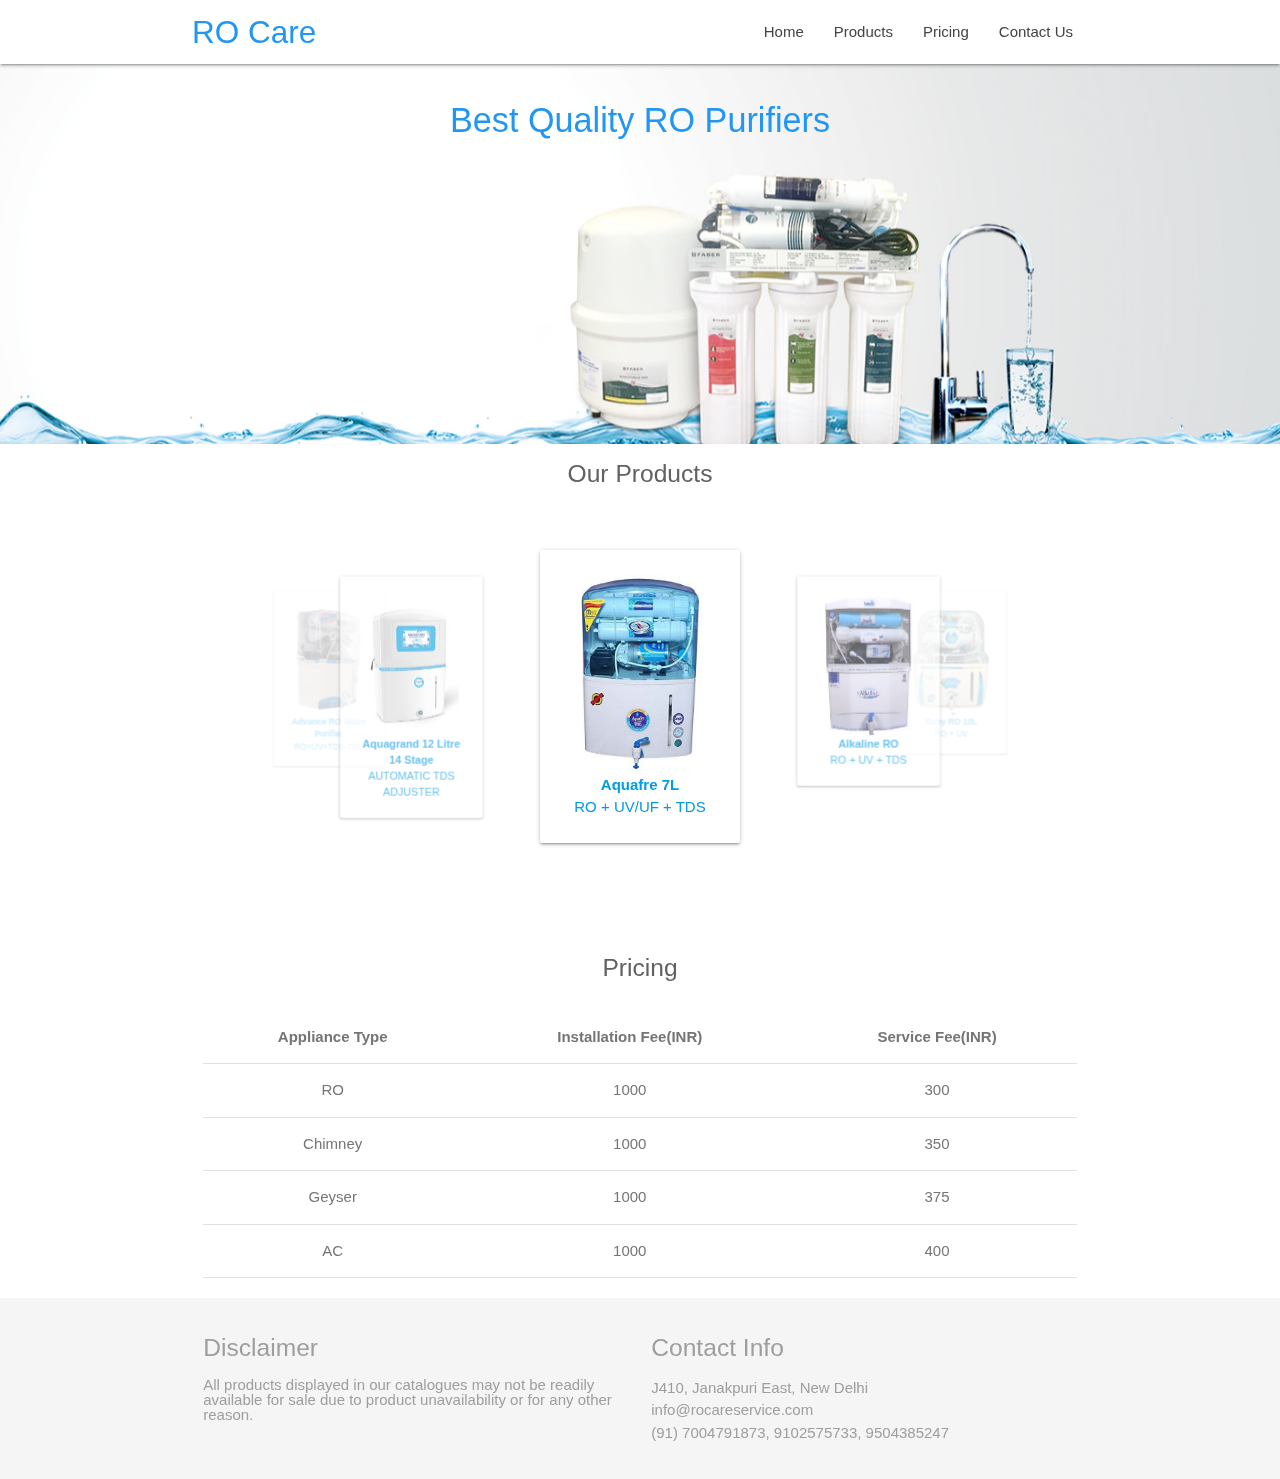
==== index.html @ 6e62a381 "Update index.html" ====
<!DOCTYPE html>
<html lang="en">
<head>
  <meta http-equiv="Content-Type" content="text/html; charset=UTF-8"/>
  <meta name="viewport" content="width=device-width, initial-scale=1"/>
  <title>Parallax Template - Materialize</title>

  <!-- CSS  -->
  <link href="https://fonts.googleapis.com/icon?family=Material+Icons" rel="stylesheet">
  <link href="css/materialize.css" type="text/css" rel="stylesheet" media="screen,projection"/>
  <link href="css/style.css" type="text/css" rel="stylesheet" media="screen,projection"/>
</head>
<body>
  <div class='navbar-fixed'>
  <nav class="white" role="navigation">
    <div class="nav-wrapper container">
      <a id="logo-container" href="#" class="brand-logo blue-text">RO Care</a>
      <a href="#" data-target="nav-mobile" class="sidenav-trigger"><i class="material-icons">menu</i></a>
      <ul class="right hide-on-med-and-down">
        <li><a href="#">Home</a></li>
        <li><a href="#products">Products</a></li>
        <li><a href="#pricing">Pricing</a></li>
        <li><a href="#contact">Contact Us</a></li>
      </ul>

      
      
    </div>
  </nav>
</div>
<ul id="nav-mobile" class="sidenav">
    <li><a href="#" class="sidenav-close">Home</a></li>
    <li><a href="#products" class="sidenav-close">Products</a></li>
    <li><a href="#pricing" class="sidenav-close">Pricing</a></li>
    <li><a href="#contact" class="sidenav-close">Contact Us</a></li>
</ul>
  <div id="index-banner" class="parallax-container">
    <div class="section no-pad-bot">
     <div class="container">
        <br><br>
        <h4 class="header center blue-text ">Best Quality RO Purifiers</h4>
        <!--<div class="row left">
          <h5 class="header col s12 grey-text text-darken-2 ">All brands available with us</h5>
        </div>-->
       <!-- <div class="row left">
            <p class="header col s5 grey-text text-darken-1">The premium and classy range of water purifiers equipped with Universal, RO and UV technology works across all water sources. Patented with Mineral Guard and Biotron cartridge, the purifiers give you optimum health benefits</p>
        </div>-->
        <br><br>

      </div>
    </div>
    <div class="parallax grey"><img src="banner.jpg"  class="responsive-img" alt="Unsplashed background img 1"></div>
  </div>

<div class='container' id='products'>
  <div class='row'>
    <div class='col s12 center'><h5 class='grey-text text-darken-2'>Our Products</h5></div>
  </div>
  <div class='row' style='top:-100px;height:400px'>
      <div class="carousel" style='top:-100px;height:450px'>
          <a class="carousel-item" href="#one!"><div class="card-panel">
              <div class="card-image">
                  <img class="materialboxed" data-caption="A picture of a way with a group of trees in a park" width="150" height='200'src="p1.jpg">
              </div>
              <div class="card-content">
                <div class='center'><b>Aquafre 7L</b></div>
                <div class='center'>RO + UV/UF + TDS </div>
              </div>
          </div></a>
          <a class="carousel-item" href="#two!"><div class="card-panel">
              <div class="card-image">
                  <img class="materialboxed" data-caption="A picture of a way with a group of trees in a park" width="150" height='200'src="p2.jpg">
              </div>
              <div class="card-content">
                <div class='center'><b>Alkaline RO</b></div>
                <div class='center'>RO + UV + TDS </div>
              </div>
          </div></a>
          <a class="carousel-item" href="#three!"><div class="card-panel">
              <div class="card-image">
                  <img class="materialboxed" data-caption="A picture of a way with a group of trees in a park" width="150" height='200'src="p3.jpg">
              </div>
              <div class="card-content">
                <div class='center'><b>Ruby RO 10L</b></div>
                <div class='center'>RO + UV </div>
              </div>
          </div></a>
          <a class="carousel-item" href="#four!"><div class="card-panel">
              <div class="card-image">
                  <img class="materialboxed" data-caption="A picture of a way with a group of trees in a park" width="150" height='200'src="p4.jpg">
              </div>
              <div class="card-content">
                <div class='center'><b>Ruby Ro 7L</b></div>
                <div class='center'>RO+UV </div>
              </div>
          </div></a>
          <a class="carousel-item" href="#five!"><div class="card-panel">
              <div class="card-image">
                  <img class="materialboxed" data-caption="A picture of a way with a group of trees in a park" width="150" height='200'src="p5.jpg">
              </div>
              <div class="card-content">
                <div class='center'><b>Advance Aqua RO+UV 8L</b></div>
                <div class='center'>RO+UV+TDS </div>
              </div>
          </div></a>
          <a class="carousel-item" href="#five!"><div class="card-panel">
              <div class="card-image">
                  <img class="materialboxed" data-caption="A picture of a way with a group of trees in a park" width="150" height='200'src="p6.jpg">
              </div>
              <div class="card-content">
                <div class='center'><b>Sure RO Water Purifier</b></div>
                <div class='center'>RO+UV+TDS </div>
              </div>
          </div></a>
          <a class="carousel-item" href="#five!"><div class="card-panel">
              <div class="card-image">
                  <img class="materialboxed" data-caption="A picture of a way with a group of trees in a park" width="150" height='200'src="p7.jpg">
              </div>
              <div class="card-content">
                <div class='center'><b>Advance RO Water Purifier</b></div>
                <div class='center'>RO+UV+TDS-TDS </div>
              </div>
          </div></a>
          <a class="carousel-item" href="#five!"><div class="card-panel">
              <div class="card-image">
                  <img class="materialboxed" data-caption="A picture of a way with a group of trees in a park" width="150" height='200'src="p8.jpg">
              </div>
              <div class="card-content">
                <div class='center'><b>Aquagrand 12 Litre 14 Stage</b></div>
                <div class='center'>AUTOMATIC TDS ADJUSTER</div>
              </div>
          </div></a>
        </div>


  </div>
</div>

<!--
  <div class="container">
    <div class="section">
 
  
      <div class="row">


        <div class="col s12 m3">
            <div class="card-panel">
                <div class="card-image">
                    <img class="materialboxed" data-caption="A picture of a way with a group of trees in a park" width="150" height='200'src="p1.jpg">
                </div>
                <div class="card-content">
                  <div class='center'><b>Aquafre 7L</b></div>
                  <div class='center'>RO + UV/UF + TDS </div>
                </div>
            </div>
        </div>

        <div class="col s12 m3">
            <div class="card-panel">
                <div class="card-image">
                    <img class="materialboxed" data-caption="A picture of a way with a group of trees in a park" width="150" height='200'src="p2.jpg">
                </div>
                <div class="card-content">
                  <div class='center'><b>Aquafre 7L</b></div>
                  <div class='center'>RO + UV/UF + TDS </div>
                </div>
            </div>
        </div>

        <div class="col s12 m3">
            <div class="card-panel">
                <div class="card-image">
                    <img class="materialboxed" data-caption="A picture of a way with a group of trees in a park" width="150" height='200'src="p3.jpg">
                </div>
                <div class="card-content">
                  <div class='center'><b>Aquafre 7L</b></div>
                  <div class='center'>RO + UV/UF + TDS </div>
                </div>
            </div>
        </div>

        <div class="col s12 m3">
            <div class="card-panel">
                <div class="card-image">
                    <img class="materialboxed" data-caption="A picture of a way with a group of trees in a park" width="150" height='200'src="p4.jpg">
                </div>
                <div class="card-content">
                  <div class='center'><b>Aquafre 7L</b></div>
                  <div class='center'>RO + UV/UF + TDS </div>
                </div>
            </div>
        </div>

        <div class="col s12 m3">
            <div class="card-panel">
                <div class="card-image">
                    <img class="materialboxed" data-caption="A picture of a way with a group of trees in a park" width="150" height='200'src="p5.jpg">
                </div>
                <div class="card-content">
                  <div class='center'><b>Aquafre 7L</b></div>
                  <div class='center'>RO + UV/UF + TDS </div>
                </div>
            </div>
        </div>

        <div class="col s12 m3">
            <div class="card-panel">
                <div class="card-image">
                    <img class="materialboxed" data-caption="A picture of a way with a group of trees in a park" width="150" height='200'src="p6.jpg">
                </div>
                <div class="card-content">
                  <div class='center'><b>Aquafre 7L</b></div>
                  <div class='center'>RO + UV/UF + TDS </div>
                </div>
            </div>
        </div>

      </div>

    </div>
  </div>-->

<div class='container' style='top:-150px' id='pricing'>
    <div class='row'>
        <div class='col s12 center'><h5 class='grey-text text-darken-2'>Pricing</h5></div>
      </div>
  <div class='row' >
    <div class='col s12'>
        <table class="responsive-table centered grey-text text-darken-1">
            <thead>
              <tr>
                  <th>Appliance Type</th>
                  <th>Installation Fee(INR)</th>
                  <th>Service Fee(INR)</th>
              </tr>
            </thead>
    
            <tbody>
              <tr>
                <td>RO</td>
                <td>1000</td>
                <td>300</td>
              </tr>
              <tr>
                <td>Chimney</td>
                <td>1000</td>
                <td>350</td>
              </tr>
              <tr>
                <td>Geyser</td>
                <td>1000</td>
                <td>375</td>
              </tr>
              <tr>
                  <td>AC</td>
                  <td>1000</td>
                  <td>400</td>
                </tr>
            </tbody>
          </table>
    </div>

  </div>

</div>


  <footer class="page-footer grey lighten-4" style='overflow:auto' id='contact'>
    <div class="container">
       
      <div class="row">
        <div class="col l6 s12">
          <h5 class="grey-text">Disclaimer</h5>
          <p class="grey-text">All products displayed in our catalogues may not be readily available for sale due to product unavailability or for any other reason.</p>


        </div>
        <div class="col l6 s12">
          <h5 class="grey-text">Contact Info</h5>
          <ul>
            <li><a class="grey-text" href="#!">J410, Janakpuri East, New Delhi</a></li>
            <li><a class="grey-text" href="#!">info@rocareservice.com</a></li>
            <li><a class="grey-text" href="#!">(91) 7004791873, 9102575733, 9504385247</a></li>
          </ul>
        </div>
        
      </div>
    </div>

  </footer>


  <!--  Scripts-->
  <script src="https://code.jquery.com/jquery-2.1.1.min.js"></script>
  <script src="js/materialize.js"></script>
  <script src="js/init.js"></script>
  <script type='text/javascript'>
      document.addEventListener('DOMContentLoaded', function() {
        var elems = document.querySelectorAll('.carousel');
        var instances = M.Carousel.init(elems, {numVisible:5,shift:80,padding:80,indicators:false,noWrap:false,fullWidth:false});
        var elem = document.querySelectorAll('.sidenav');
    var instances_nav = M.Sidenav.init(elem, {});
      });

     
  </script>
   
  </body>
</html>
---- css/style.css ----
/* Custom Stylesheet */
/**
 * Use this file to override Materialize files so you can update
 * the core Materialize files in the future
 *
 * Made By MaterializeCSS.com
 */

nav ul a,
nav .brand-logo {
  color: #444;
  
}

p {
  line-height: 1rem;
}

.sidenav-trigger {
  color: #26a69a;
}

.parallax-container {
  min-height: 380px;
  line-height: 0;
  height: auto;
  color: rgba(255,255,255,.9);
}
  .parallax-container .section {
    width: 100%;
  }

  .indicator-item{
    background-color:grey !important
  }
@media only screen and (max-width : 992px) {
  .parallax-container .section {
    position: absolute;
    top: 40%;
  }
  #index-banner .section {
    top: 10%;
  }
}

@media only screen and (max-width : 600px) {
  #index-banner .section {
    top: 0;
  }
}

.icon-block {
  padding: 0 15px;
}
.icon-block .material-icons {
  font-size: inherit;
}
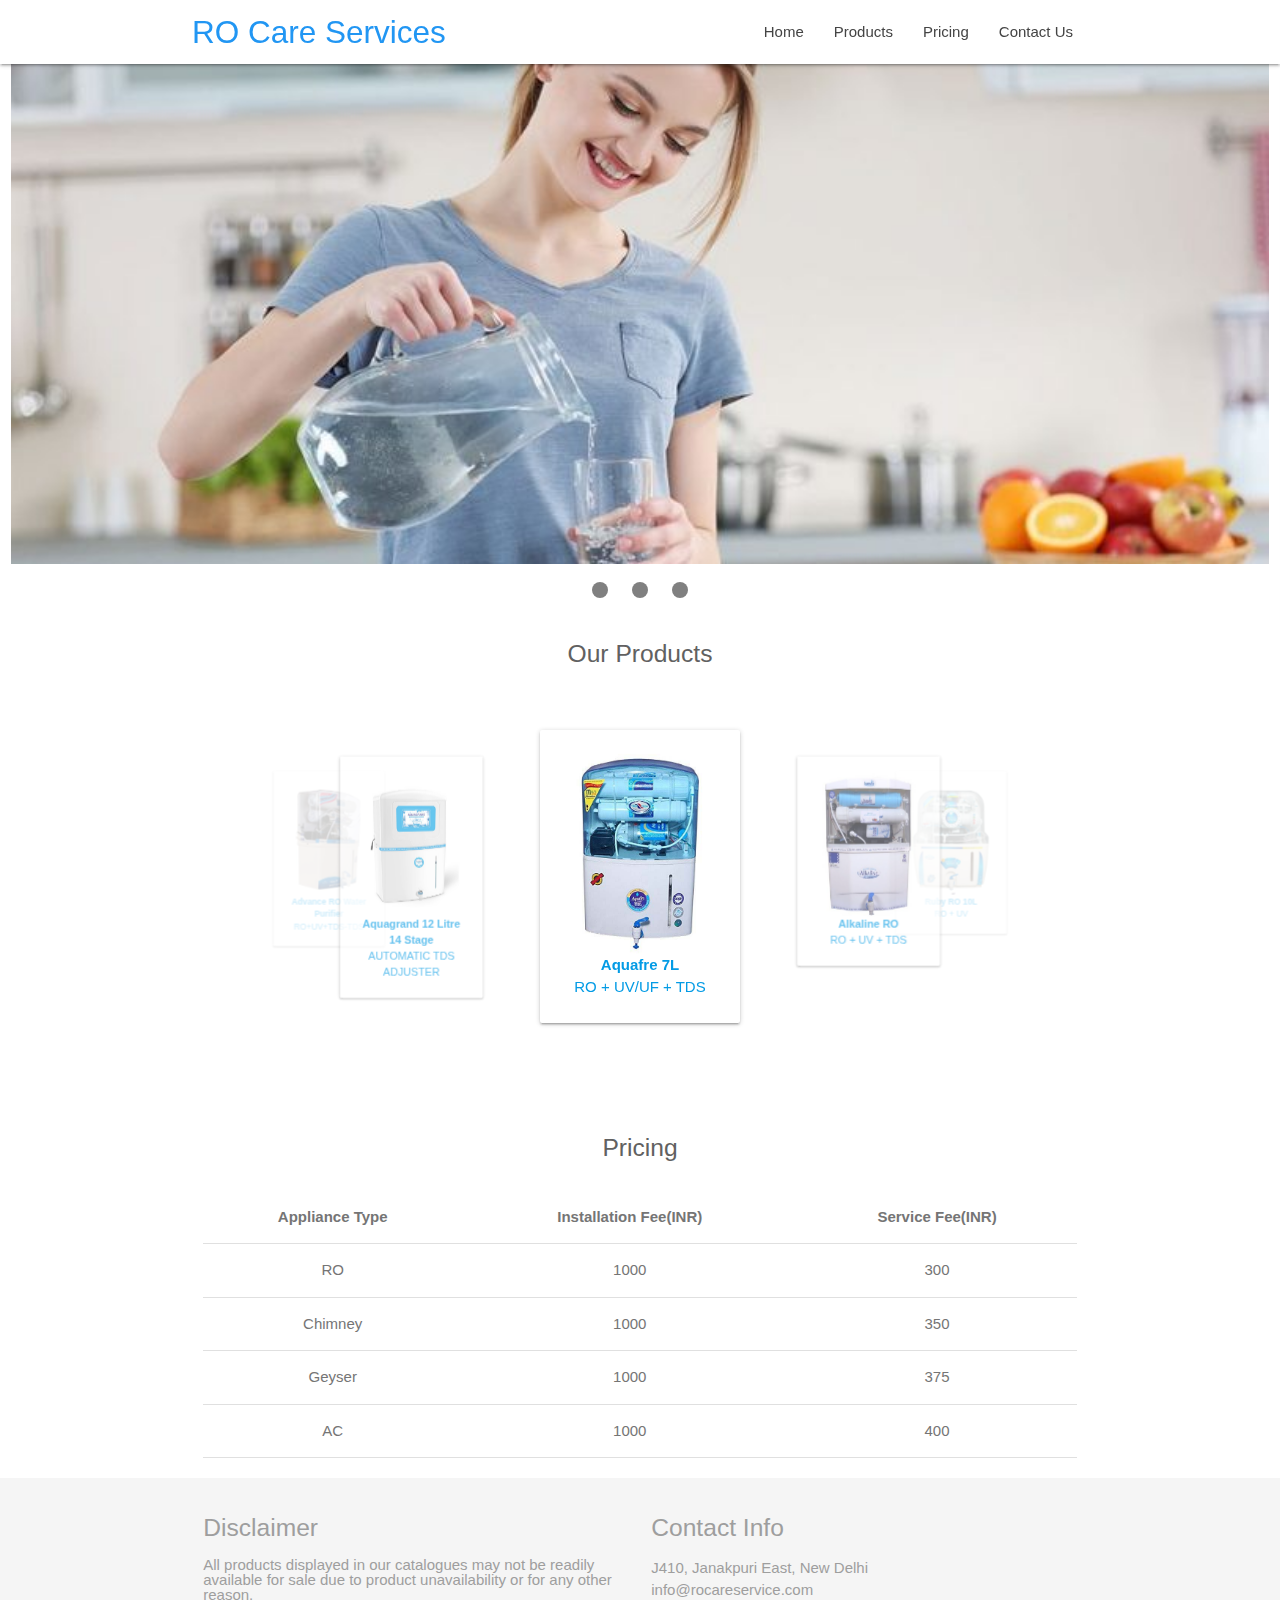
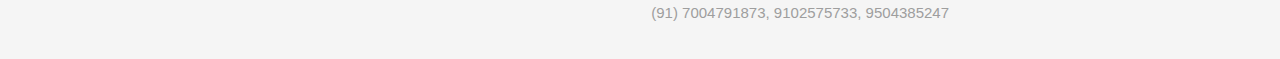
==== commit b6a5e58d: "Update index.html" ====
--- a/index.html
+++ b/index.html
@@ -14,7 +14,7 @@
   <div class='navbar-fixed'>
   <nav class="white" role="navigation">
     <div class="nav-wrapper container">
-      <a id="logo-container" href="#" class="brand-logo blue-text">RO Care</a>
+      <a id="logo-container" href="#" class="brand-logo blue-text">RO Care Services</a>
       <a href="#" data-target="nav-mobile" class="sidenav-trigger"><i class="material-icons">menu</i></a>
       <ul class="right hide-on-med-and-down">
         <li><a href="#">Home</a></li>
@@ -34,23 +34,35 @@
     <li><a href="#pricing" class="sidenav-close">Pricing</a></li>
     <li><a href="#contact" class="sidenav-close">Contact Us</a></li>
 </ul>
-  <div id="index-banner" class="parallax-container">
-    <div class="section no-pad-bot">
-     <div class="container">
-        <br><br>
-        <h4 class="header center blue-text ">Best Quality RO Purifiers</h4>
-        <!--<div class="row left">
-          <h5 class="header col s12 grey-text text-darken-2 ">All brands available with us</h5>
+<div class='row'>
+  <div class='col s12'>
+     <!-- <div id="index-banner" class="parallax-container">
+          <div class="section no-pad-bot">
+           <div class="container">
+              <br><br>
+              <h4 class="header center blue-text ">Best Quality RO Purifiers</h4>
+              <div class="row left">
+                <h5 class="header col s12 grey-text text-darken-2 ">All brands available with us</h5>
+              </div>
+              <div class="row left">
+                  <p class="header col s5 grey-text text-darken-1">The premium and classy range of water purifiers equipped with Universal, RO and UV technology works across all water sources. Patented with Mineral Guard and Biotron cartridge, the purifiers give you optimum health benefits</p>
+              </div>
+              <br><br>
+      
+            </div>
+          </div>
+          <div class="parallax grey"><img src="banner.jpg"  class="responsive-img" alt="Unsplashed background img 1"></div>
         </div>-->
-       <!-- <div class="row left">
-            <p class="header col s5 grey-text text-darken-1">The premium and classy range of water purifiers equipped with Universal, RO and UV technology works across all water sources. Patented with Mineral Guard and Biotron cartridge, the purifiers give you optimum health benefits</p>
-        </div>-->
-        <br><br>
-
-      </div>
-    </div>
-    <div class="parallax grey"><img src="banner.jpg"  class="responsive-img" alt="Unsplashed background img 1"></div>
+        <div class="slider">
+            <ul class="slides">
+              <li><img src="IMG1.jpeg"  class="responsive-img" alt="Unsplashed background img 1"></li>
+              <li><img src="IMG2.jpeg"  class="responsive-img" alt="Unsplashed background img 1"></li>
+              <li><img src="IMG3.jpeg"  class="responsive-img" alt="Unsplashed background img 1"></li>
+            </ul>
+        </div>
   </div>
+</div>
+  
 
 <div class='container' id='products'>
   <div class='row'>
@@ -301,6 +313,9 @@
         var instances = M.Carousel.init(elems, {numVisible:5,shift:80,padding:80,indicators:false,noWrap:false,fullWidth:false});
         var elem = document.querySelectorAll('.sidenav');
     var instances_nav = M.Sidenav.init(elem, {});
+
+    var elems_slider = document.querySelectorAll('.slider');
+    var instances_slider = M.Slider.init(elems_slider, {height:500,interval:3000});
       });
 
      
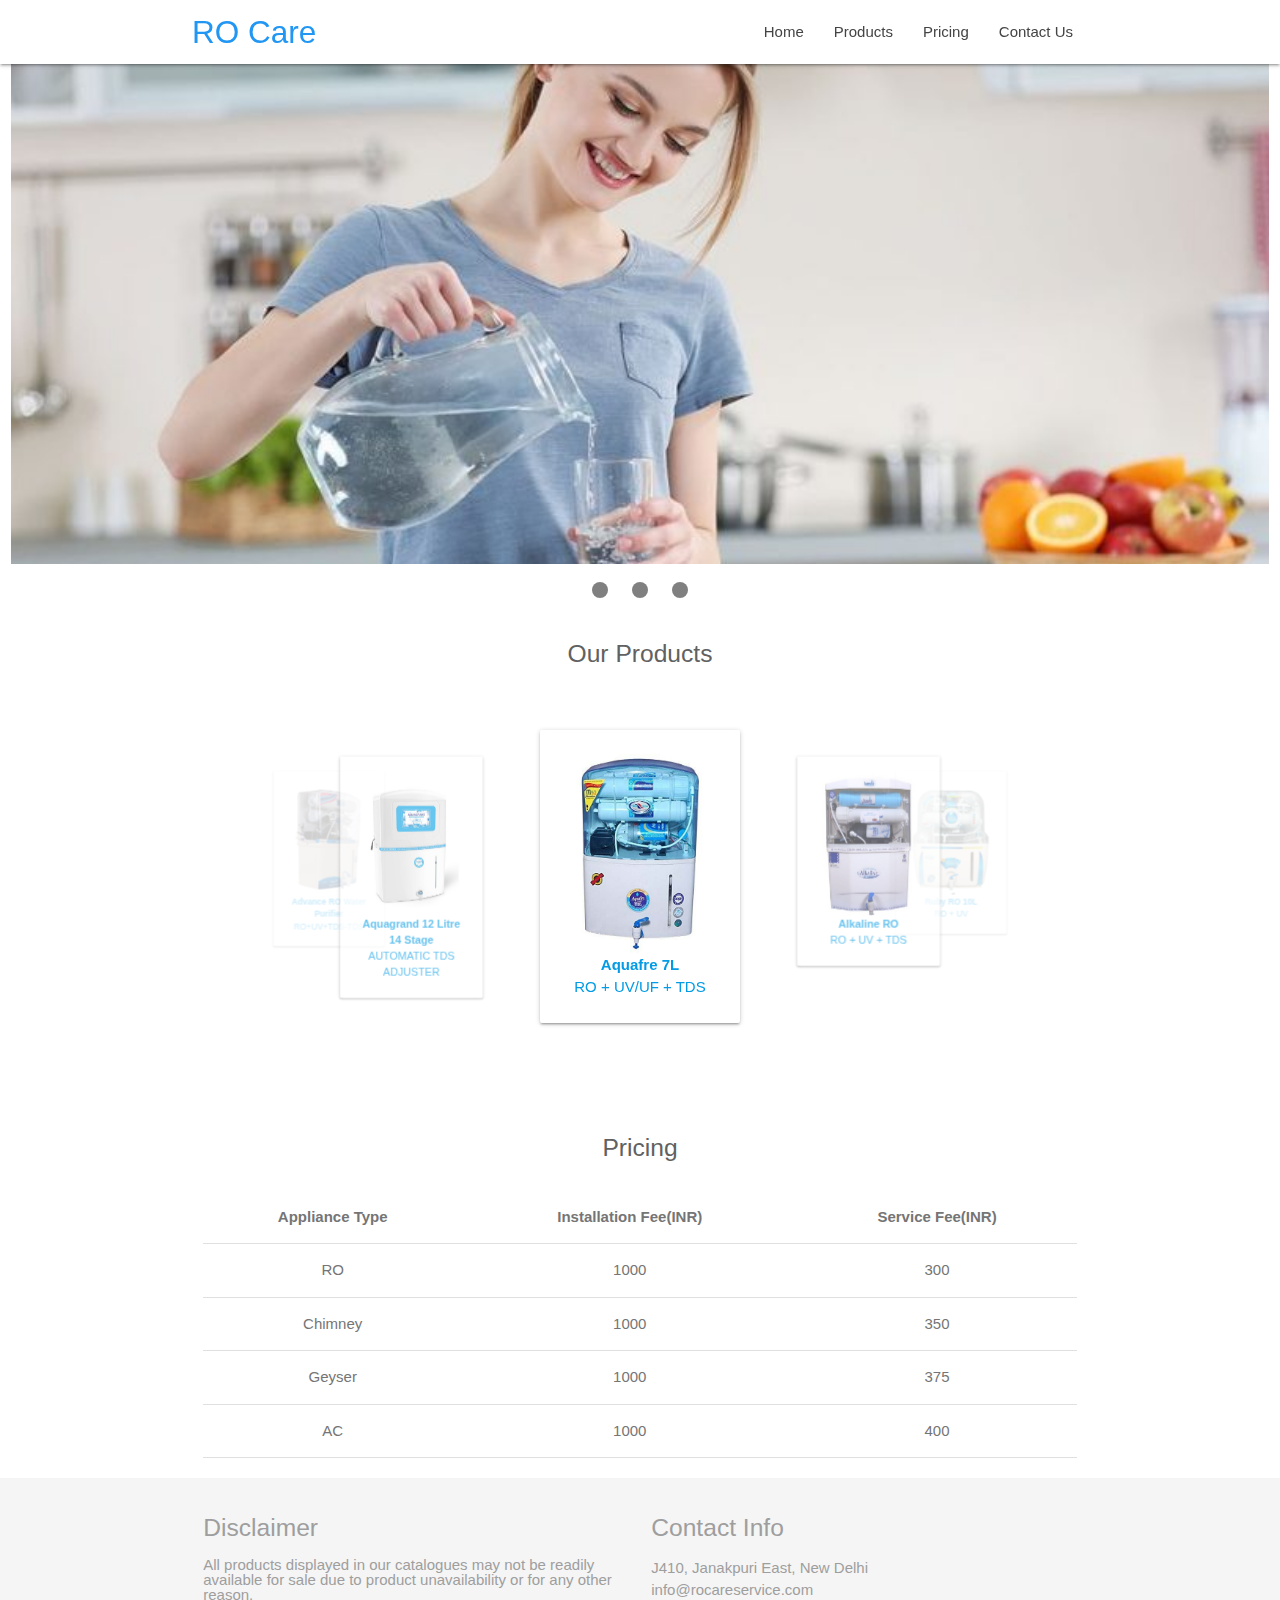
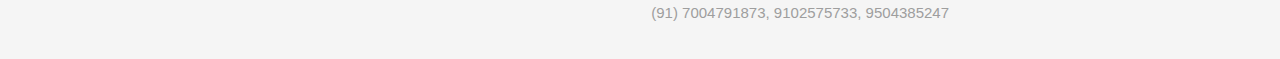
==== commit 057889dc: "Update index.html" ====
--- a/index.html
+++ b/index.html
@@ -14,7 +14,7 @@
   <div class='navbar-fixed'>
   <nav class="white" role="navigation">
     <div class="nav-wrapper container">
-      <a id="logo-container" href="#" class="brand-logo blue-text">RO Care Services</a>
+      <a id="logo-container" href="#" class="brand-logo blue-text">RO Care</a>
       <a href="#" data-target="nav-mobile" class="sidenav-trigger"><i class="material-icons">menu</i></a>
       <ul class="right hide-on-med-and-down">
         <li><a href="#">Home</a></li>
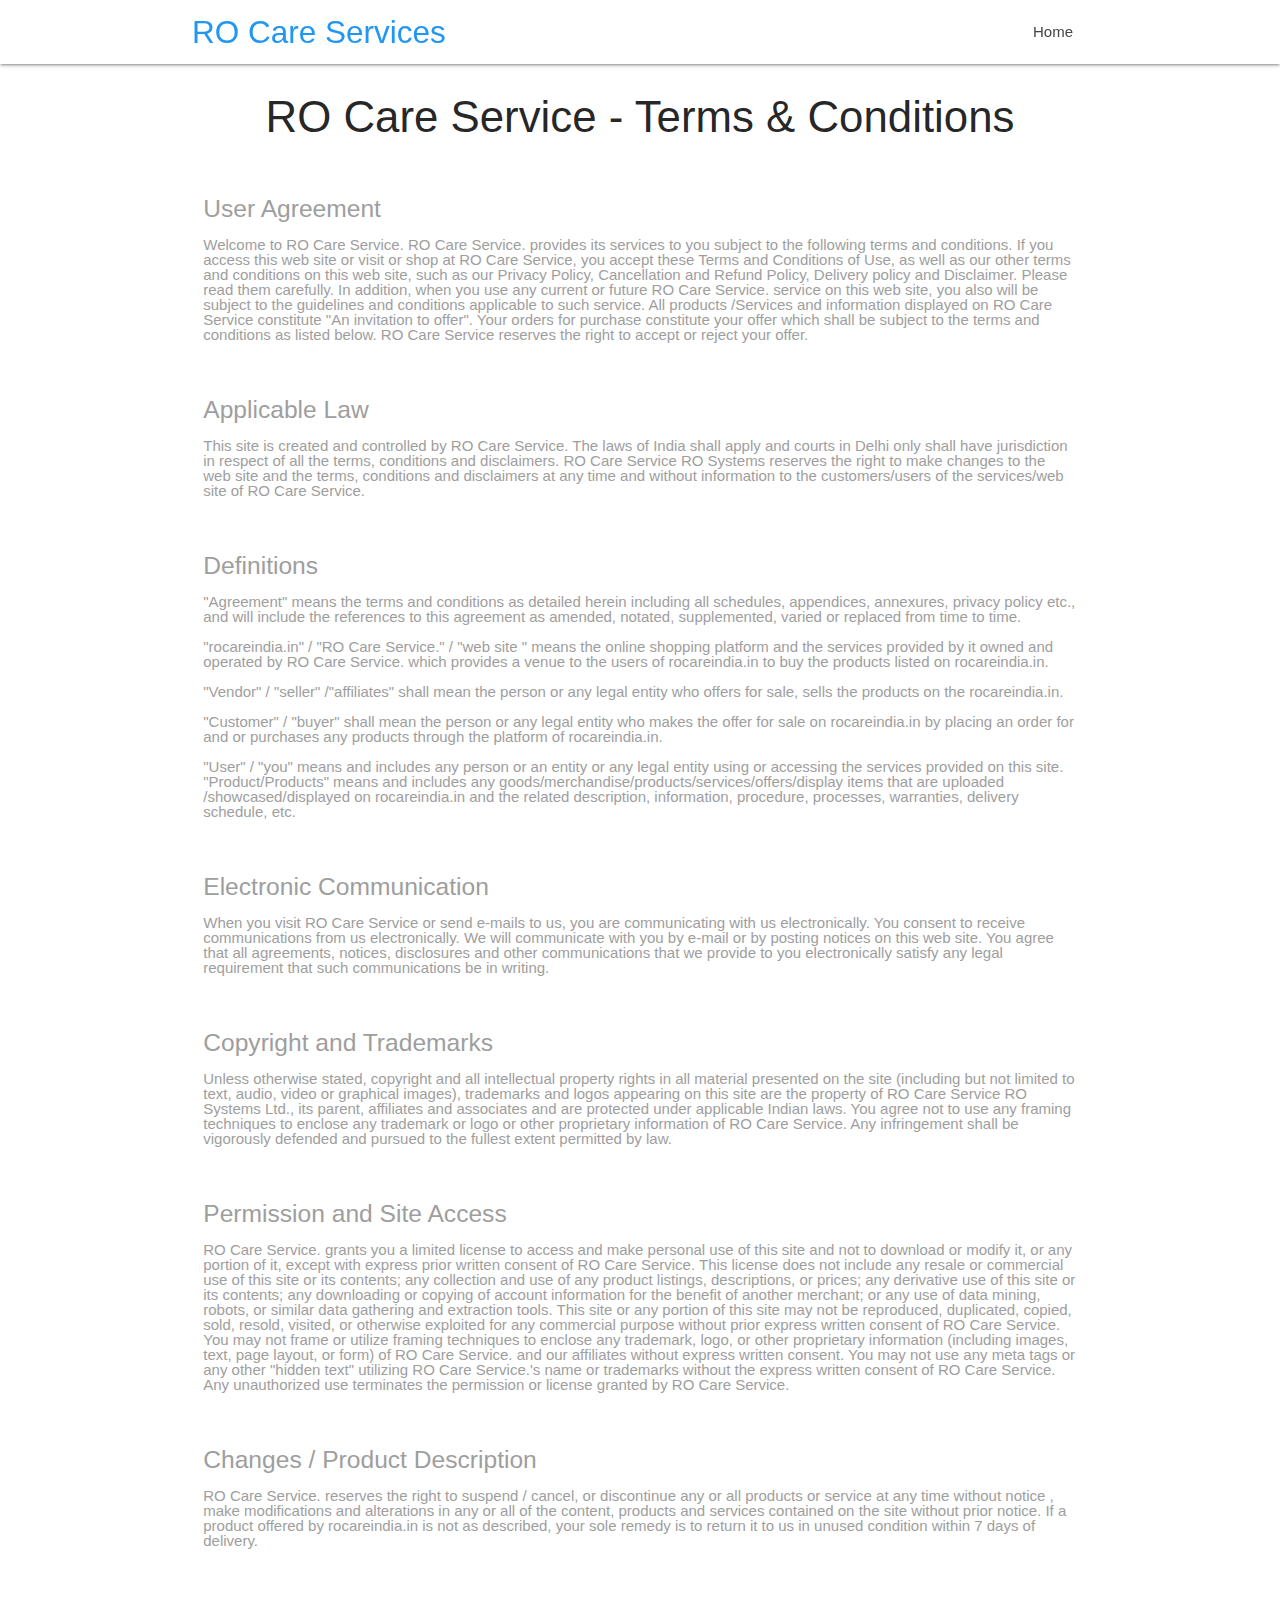
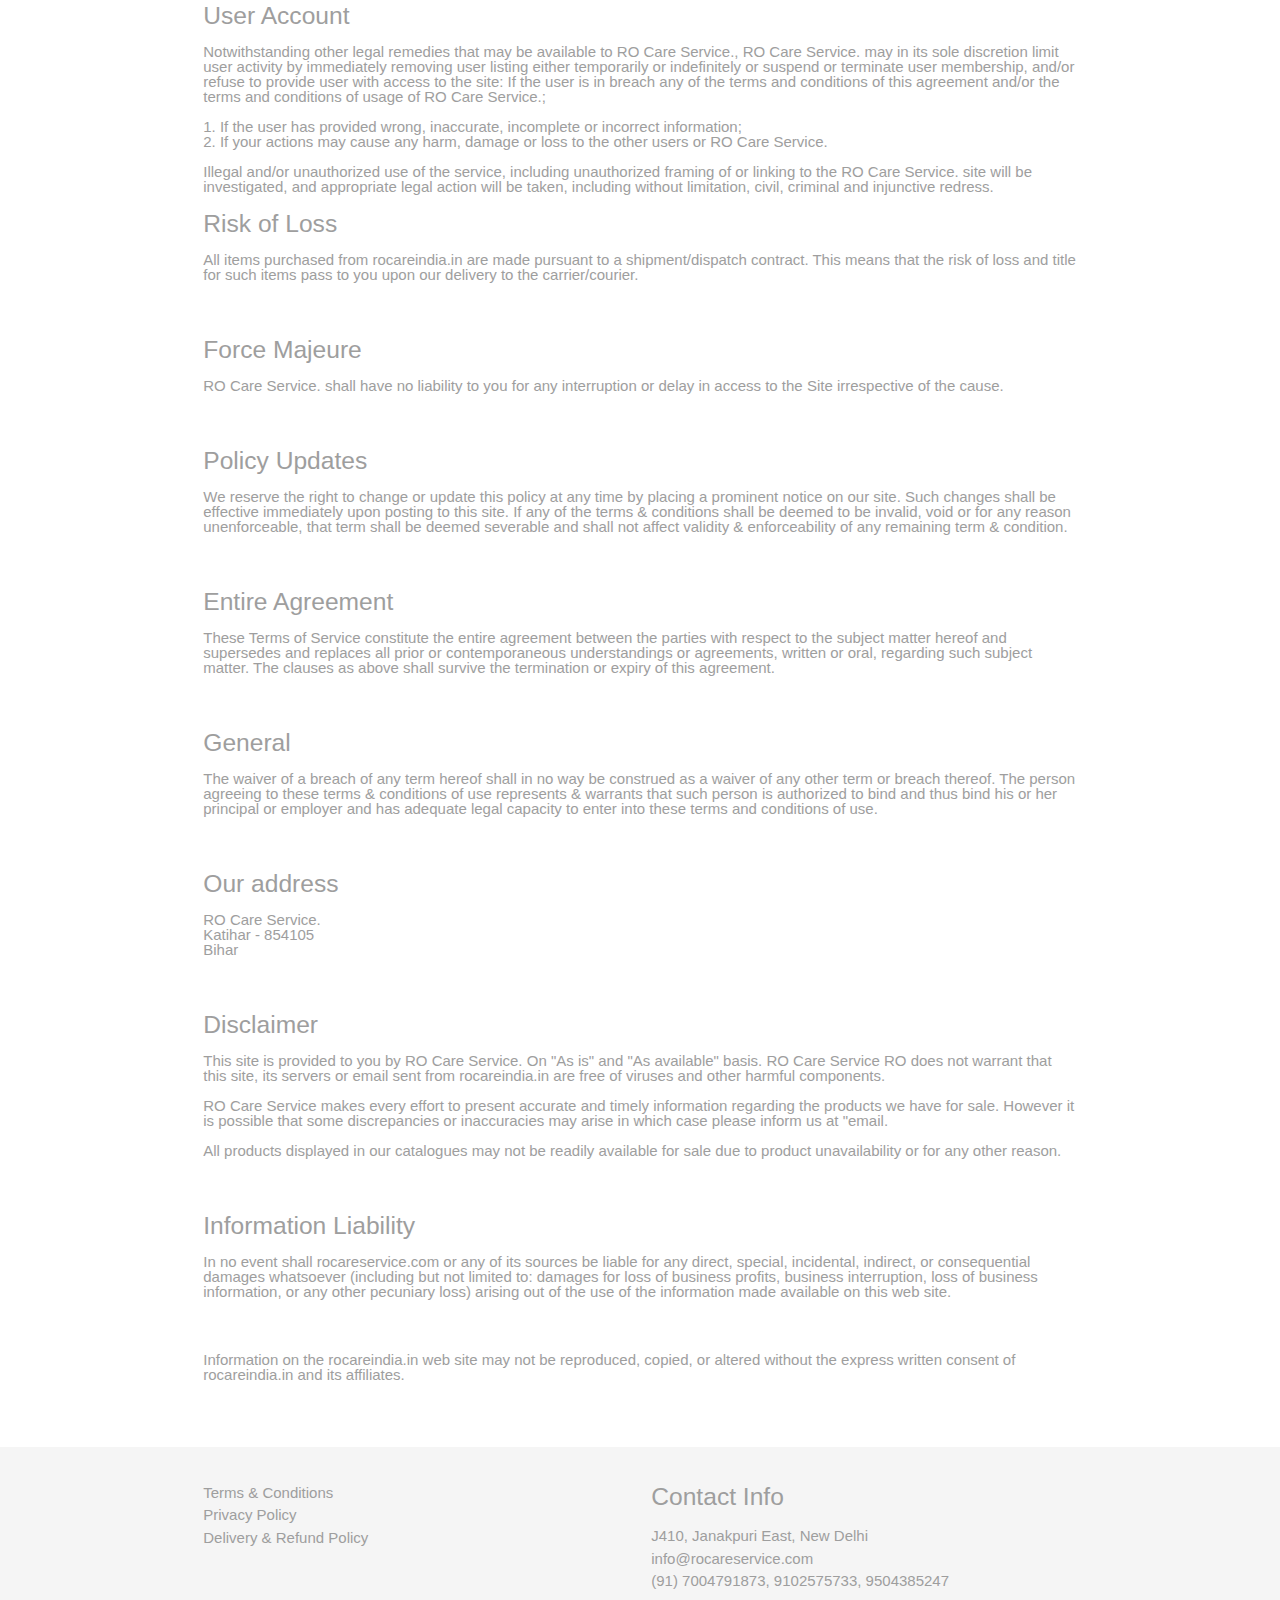
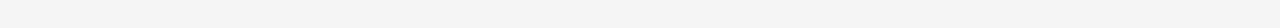
==== commit fbbff06d: "Update index.html" ====
--- a/index.html
+++ b/index.html
@@ -3,7 +3,7 @@
 <head>
   <meta http-equiv="Content-Type" content="text/html; charset=UTF-8"/>
   <meta name="viewport" content="width=device-width, initial-scale=1"/>
-  <title>Parallax Template - Materialize</title>
+  <title>RO Care Services</title>
 
   <!-- CSS  -->
   <link href="https://fonts.googleapis.com/icon?family=Material+Icons" rel="stylesheet">
@@ -14,13 +14,10 @@
   <div class='navbar-fixed'>
   <nav class="white" role="navigation">
     <div class="nav-wrapper container">
-      <a id="logo-container" href="#" class="brand-logo blue-text">RO Care</a>
+      <a id="logo-container" href="#" class="brand-logo blue-text">RO Care Services</a>
       <a href="#" data-target="nav-mobile" class="sidenav-trigger"><i class="material-icons">menu</i></a>
       <ul class="right hide-on-med-and-down">
-        <li><a href="#">Home</a></li>
-        <li><a href="#products">Products</a></li>
-        <li><a href="#pricing">Pricing</a></li>
-        <li><a href="#contact">Contact Us</a></li>
+        <li><a href="/">Home</a></li>
       </ul>
 
       
@@ -29,263 +26,90 @@
   </nav>
 </div>
 <ul id="nav-mobile" class="sidenav">
-    <li><a href="#" class="sidenav-close">Home</a></li>
-    <li><a href="#products" class="sidenav-close">Products</a></li>
-    <li><a href="#pricing" class="sidenav-close">Pricing</a></li>
-    <li><a href="#contact" class="sidenav-close">Contact Us</a></li>
+    <li><a href="/" class="sidenav-close">Home</a></li>
 </ul>
-<div class='row'>
-  <div class='col s12'>
-     <!-- <div id="index-banner" class="parallax-container">
-          <div class="section no-pad-bot">
-           <div class="container">
-              <br><br>
-              <h4 class="header center blue-text ">Best Quality RO Purifiers</h4>
-              <div class="row left">
-                <h5 class="header col s12 grey-text text-darken-2 ">All brands available with us</h5>
-              </div>
-              <div class="row left">
-                  <p class="header col s5 grey-text text-darken-1">The premium and classy range of water purifiers equipped with Universal, RO and UV technology works across all water sources. Patented with Mineral Guard and Biotron cartridge, the purifiers give you optimum health benefits</p>
-              </div>
-              <br><br>
-      
-            </div>
-          </div>
-          <div class="parallax grey"><img src="banner.jpg"  class="responsive-img" alt="Unsplashed background img 1"></div>
-        </div>-->
-        <div class="slider">
-            <ul class="slides">
-              <li><img src="IMG1.jpeg"  class="responsive-img" alt="Unsplashed background img 1"></li>
-              <li><img src="IMG2.jpeg"  class="responsive-img" alt="Unsplashed background img 1"></li>
-              <li><img src="IMG3.jpeg"  class="responsive-img" alt="Unsplashed background img 1"></li>
-            </ul>
-        </div>
-  </div>
-</div>
-  
-
-<div class='container' id='products'>
-  <div class='row'>
-    <div class='col s12 center'><h5 class='grey-text text-darken-2'>Our Products</h5></div>
-  </div>
-  <div class='row' style='top:-100px;height:400px'>
-      <div class="carousel" style='top:-100px;height:450px'>
-          <a class="carousel-item" href="#one!"><div class="card-panel">
-              <div class="card-image">
-                  <img class="materialboxed" data-caption="A picture of a way with a group of trees in a park" width="150" height='200'src="p1.jpg">
-              </div>
-              <div class="card-content">
-                <div class='center'><b>Aquafre 7L</b></div>
-                <div class='center'>RO + UV/UF + TDS </div>
-              </div>
-          </div></a>
-          <a class="carousel-item" href="#two!"><div class="card-panel">
-              <div class="card-image">
-                  <img class="materialboxed" data-caption="A picture of a way with a group of trees in a park" width="150" height='200'src="p2.jpg">
-              </div>
-              <div class="card-content">
-                <div class='center'><b>Alkaline RO</b></div>
-                <div class='center'>RO + UV + TDS </div>
-              </div>
-          </div></a>
-          <a class="carousel-item" href="#three!"><div class="card-panel">
-              <div class="card-image">
-                  <img class="materialboxed" data-caption="A picture of a way with a group of trees in a park" width="150" height='200'src="p3.jpg">
-              </div>
-              <div class="card-content">
-                <div class='center'><b>Ruby RO 10L</b></div>
-                <div class='center'>RO + UV </div>
-              </div>
-          </div></a>
-          <a class="carousel-item" href="#four!"><div class="card-panel">
-              <div class="card-image">
-                  <img class="materialboxed" data-caption="A picture of a way with a group of trees in a park" width="150" height='200'src="p4.jpg">
-              </div>
-              <div class="card-content">
-                <div class='center'><b>Ruby Ro 7L</b></div>
-                <div class='center'>RO+UV </div>
-              </div>
-          </div></a>
-          <a class="carousel-item" href="#five!"><div class="card-panel">
-              <div class="card-image">
-                  <img class="materialboxed" data-caption="A picture of a way with a group of trees in a park" width="150" height='200'src="p5.jpg">
-              </div>
-              <div class="card-content">
-                <div class='center'><b>Advance Aqua RO+UV 8L</b></div>
-                <div class='center'>RO+UV+TDS </div>
-              </div>
-          </div></a>
-          <a class="carousel-item" href="#five!"><div class="card-panel">
-              <div class="card-image">
-                  <img class="materialboxed" data-caption="A picture of a way with a group of trees in a park" width="150" height='200'src="p6.jpg">
-              </div>
-              <div class="card-content">
-                <div class='center'><b>Sure RO Water Purifier</b></div>
-                <div class='center'>RO+UV+TDS </div>
-              </div>
-          </div></a>
-          <a class="carousel-item" href="#five!"><div class="card-panel">
-              <div class="card-image">
-                  <img class="materialboxed" data-caption="A picture of a way with a group of trees in a park" width="150" height='200'src="p7.jpg">
-              </div>
-              <div class="card-content">
-                <div class='center'><b>Advance RO Water Purifier</b></div>
-                <div class='center'>RO+UV+TDS-TDS </div>
-              </div>
-          </div></a>
-          <a class="carousel-item" href="#five!"><div class="card-panel">
-              <div class="card-image">
-                  <img class="materialboxed" data-caption="A picture of a way with a group of trees in a park" width="150" height='200'src="p8.jpg">
-              </div>
-              <div class="card-content">
-                <div class='center'><b>Aquagrand 12 Litre 14 Stage</b></div>
-                <div class='center'>AUTOMATIC TDS ADJUSTER</div>
-              </div>
-          </div></a>
-        </div>
-
-
-  </div>
-</div>
-
-<!--
-  <div class="container">
-    <div class="section">
- 
-  
-      <div class="row">
-
-
-        <div class="col s12 m3">
-            <div class="card-panel">
-                <div class="card-image">
-                    <img class="materialboxed" data-caption="A picture of a way with a group of trees in a park" width="150" height='200'src="p1.jpg">
-                </div>
-                <div class="card-content">
-                  <div class='center'><b>Aquafre 7L</b></div>
-                  <div class='center'>RO + UV/UF + TDS </div>
-                </div>
-            </div>
-        </div>
-
-        <div class="col s12 m3">
-            <div class="card-panel">
-                <div class="card-image">
-                    <img class="materialboxed" data-caption="A picture of a way with a group of trees in a park" width="150" height='200'src="p2.jpg">
-                </div>
-                <div class="card-content">
-                  <div class='center'><b>Aquafre 7L</b></div>
-                  <div class='center'>RO + UV/UF + TDS </div>
-                </div>
-            </div>
-        </div>
-
-        <div class="col s12 m3">
-            <div class="card-panel">
-                <div class="card-image">
-                    <img class="materialboxed" data-caption="A picture of a way with a group of trees in a park" width="150" height='200'src="p3.jpg">
-                </div>
-                <div class="card-content">
-                  <div class='center'><b>Aquafre 7L</b></div>
-                  <div class='center'>RO + UV/UF + TDS </div>
-                </div>
-            </div>
-        </div>
-
-        <div class="col s12 m3">
-            <div class="card-panel">
-                <div class="card-image">
-                    <img class="materialboxed" data-caption="A picture of a way with a group of trees in a park" width="150" height='200'src="p4.jpg">
-                </div>
-                <div class="card-content">
-                  <div class='center'><b>Aquafre 7L</b></div>
-                  <div class='center'>RO + UV/UF + TDS </div>
-                </div>
-            </div>
-        </div>
-
-        <div class="col s12 m3">
-            <div class="card-panel">
-                <div class="card-image">
-                    <img class="materialboxed" data-caption="A picture of a way with a group of trees in a park" width="150" height='200'src="p5.jpg">
-                </div>
-                <div class="card-content">
-                  <div class='center'><b>Aquafre 7L</b></div>
-                  <div class='center'>RO + UV/UF + TDS </div>
-                </div>
-            </div>
-        </div>
-
-        <div class="col s12 m3">
-            <div class="card-panel">
-                <div class="card-image">
-                    <img class="materialboxed" data-caption="A picture of a way with a group of trees in a park" width="150" height='200'src="p6.jpg">
-                </div>
-                <div class="card-content">
-                  <div class='center'><b>Aquafre 7L</b></div>
-                  <div class='center'>RO + UV/UF + TDS </div>
-                </div>
-            </div>
-        </div>
-
+  <div class='container'>
+    <div class='row'>
+      <div class='s12 center'><h3>RO Care Service - Terms & Conditions</h3></div>
+    </div>
+    <div class='row'>
+      <div class='col s12 grey-text'>
+          <h5>User Agreement</h5>
+          <p>Welcome to RO Care Service. RO Care Service. provides its services to you subject to the following terms and conditions. If you access this web site or visit or shop at RO Care Service, you accept these Terms and Conditions of Use, as well as our other terms and conditions on this web site, such as our Privacy Policy, Cancellation and Refund Policy, Delivery policy and Disclaimer. Please read them carefully. In addition, when you use any current or future RO Care Service. service on this web site, you also will be subject to the guidelines and conditions applicable to such service. All products /Services and information displayed on RO Care Service constitute "An invitation to offer". Your orders for purchase constitute your offer which shall be subject to the terms and conditions as listed below. RO Care Service reserves the right to accept or reject your offer.</p>
+          <br>
+          <h5>Applicable Law</h5>
+          <p>This site is created and controlled by RO Care Service. The laws of India shall apply and courts in Delhi only shall have jurisdiction in respect of all the terms, conditions and disclaimers. RO Care Service RO Systems reserves the right to make changes to the web site and the terms, conditions and disclaimers at any time and without information to the customers/users of the services/web site of RO Care Service.</p>
+          <br>
+          <h5>Definitions</h5>
+          <p>"Agreement" means the terms and conditions as detailed herein including all schedules, appendices, annexures, privacy policy etc., and will include the references to this agreement as amended, notated, supplemented, varied or replaced from time to time.</p>
+          <p>"rocareindia.in" / "RO Care Service." / "web site " means the online shopping platform and the services provided by it owned and operated by RO Care Service. which provides a venue to the users of rocareindia.in to buy the products listed on rocareindia.in.</p>
+          <p>"Vendor" / "seller" /"affiliates" shall mean the person or any legal entity who offers for sale, sells the products on the rocareindia.in.</p>
+          <p>"Customer" / "buyer" shall mean the person or any legal entity who makes the offer for sale on rocareindia.in by placing an order for and or purchases any products through the platform of rocareindia.in.</p>
+          <p>"User" / "you" means and includes any person or an entity or any legal entity using or accessing the services provided on this site. "Product/Products" means and includes any goods/merchandise/products/services/offers/display items that are uploaded /showcased/displayed on rocareindia.in and the related description, information, procedure, processes, warranties, delivery schedule, etc.</p>
+          <br>
+          <h5>Electronic Communication</h5>
+          <p>When you visit RO Care Service or send e-mails to us, you are communicating with us electronically. You consent to receive communications from us electronically. We will communicate with you by e-mail or by posting notices on this web site. You agree that all agreements, notices, disclosures and other communications that we provide to you electronically satisfy any legal requirement that such communications be in writing.</p>
+          <br>
+          <h5>Copyright and Trademarks</h5>
+          <p>Unless otherwise stated, copyright and all intellectual property rights in all material presented on the site (including but not limited to text, audio, video or graphical images), trademarks and logos appearing on this site are the property of RO Care Service RO Systems Ltd., its parent, affiliates and associates and are protected under applicable Indian laws. You agree not to use any framing techniques to enclose any trademark or logo or other proprietary information of RO Care Service. Any infringement shall be vigorously defended and pursued to the fullest extent permitted by law.</p>
+          <br>
+          <h5>Permission and Site Access</h5>
+          <p>RO Care Service. grants you a limited license to access and make personal use of this site and not to download or modify it, or any portion of it, except with express prior written consent of RO Care Service. This license does not include any resale or commercial use of this site or its contents; any collection and use of any product listings, descriptions, or prices; any derivative use of this site or its contents; any downloading or copying of account information for the benefit of another merchant; or any use of data mining, robots, or similar data gathering and extraction tools. This site or any portion of this site may not be reproduced, duplicated, copied, sold, resold, visited, or otherwise exploited for any commercial purpose without prior express written consent of RO Care Service. You may not frame or utilize framing techniques to enclose any trademark, logo, or other proprietary information (including images, text, page layout, or form) of RO Care Service. and our affiliates without express written consent. You may not use any meta tags or any other "hidden text" utilizing RO Care Service.'s name or trademarks without the express written consent of RO Care Service. Any unauthorized use terminates the permission or license granted by RO Care Service.</p>
+          <br>
+          <h5>Changes / Product Description</h5>
+          <p>RO Care Service. reserves the right to suspend / cancel, or discontinue any or all products or service at any time without notice , make modifications and alterations in any or all of the content, products and services contained on the site without prior notice. If a product offered by rocareindia.in is not as described, your sole remedy is to return it to us in unused condition within 7 days of delivery.</p>
+          <br>
+          <h5>User Account</h5>
+          <p>Notwithstanding other legal remedies that may be available to RO Care Service., RO Care Service. may in its sole discretion limit user activity by immediately removing user listing either temporarily or indefinitely or suspend or terminate user membership, and/or refuse to provide user with access to the site: If the user is in breach any of the terms and conditions of this agreement and/or the terms and conditions of usage of RO Care Service.;</p>
+          <p>1. If the user has provided wrong, inaccurate, incomplete or incorrect information;<br>
+            2. If your actions may cause any harm, damage or loss to the other users or RO Care Service.</p>
+          <p>Illegal and/or unauthorized use of the service, including unauthorized framing of or linking to the RO Care Service. site will be investigated, and appropriate legal action will be taken, including without limitation, civil, criminal and injunctive redress.</p>
+          <h5>Risk of Loss</h5>
+          <p>All items purchased from rocareindia.in are made pursuant to a shipment/dispatch contract. This means that the risk of loss and title for such items pass to you upon our delivery to the carrier/courier.</p>
+          <br>
+          <h5>Force Majeure</h5>
+          <p>RO Care Service. shall have no liability to you for any interruption or delay in access to the Site irrespective of the cause.</p>
+          <br>
+          <h5>Policy Updates</h5>
+          <p>We reserve the right to change or update this policy at any time by placing a prominent notice on our site. Such changes shall be effective immediately upon posting to this site. If any of the terms &amp; conditions shall be deemed to be invalid, void or for any reason unenforceable, that term shall be deemed severable and shall not affect validity &amp; enforceability of any remaining term &amp; condition.</p>
+          <br>
+          <h5>Entire Agreement</h5>
+          <p>These Terms of Service constitute the entire agreement between the parties with respect to the subject matter hereof and supersedes and replaces all prior or contemporaneous understandings or agreements, written or oral, regarding such subject matter. The clauses as above shall survive the termination or expiry of this agreement.</p>
+          <br>
+          <h5>General</h5>
+          <p>The waiver of a breach of any term hereof shall in no way be construed as a waiver of any other term or breach thereof. The person agreeing to these terms &amp; conditions of use represents &amp; warrants that such person is authorized to bind and thus bind his or her principal or employer and has adequate legal capacity to enter into these terms and conditions of use.</p>
+          <br>
+          <h5>Our address</h5>
+          <p>RO Care Service.<br>
+            Katihar - 854105<br>
+            Bihar</p>
+          <br>
+          <h5>Disclaimer</h5>
+          <p>This site is provided to you by RO Care Service. On "As is" and "As available" basis. RO Care Service RO does not warrant that this site, its servers or email sent from rocareindia.in are free of viruses and other harmful components.</p>
+          <p>RO Care Service makes every effort to present accurate and timely information regarding the products we have for sale. However it is possible that some discrepancies or inaccuracies may arise in which case please inform us at "email.</p>
+          <p>All products displayed in our catalogues may not be readily available for sale due to product unavailability or for any other reason.</p>
+          <br>
+          <h5>Information Liability</h5>
+          <p>In no event shall rocareservice.com or any of its sources be liable for any direct, special, incidental, indirect, or consequential damages whatsoever (including but not limited to: damages for loss of business profits, business interruption, loss of business information, or any other pecuniary loss) arising out of the use of the information made available on this web site.</p>
+          <br>
+          <p>Information on the rocareindia.in web site may not be reproduced, copied, or altered without the express written consent of rocareindia.in and its affiliates.</p>
+          <p>&nbsp;</p>
       </div>
-
-    </div>
-  </div>-->
-
-<div class='container' style='top:-150px' id='pricing'>
-    <div class='row'>
-        <div class='col s12 center'><h5 class='grey-text text-darken-2'>Pricing</h5></div>
-      </div>
-  <div class='row' >
-    <div class='col s12'>
-        <table class="responsive-table centered grey-text text-darken-1">
-            <thead>
-              <tr>
-                  <th>Appliance Type</th>
-                  <th>Installation Fee(INR)</th>
-                  <th>Service Fee(INR)</th>
-              </tr>
-            </thead>
-    
-            <tbody>
-              <tr>
-                <td>RO</td>
-                <td>1000</td>
-                <td>300</td>
-              </tr>
-              <tr>
-                <td>Chimney</td>
-                <td>1000</td>
-                <td>350</td>
-              </tr>
-              <tr>
-                <td>Geyser</td>
-                <td>1000</td>
-                <td>375</td>
-              </tr>
-              <tr>
-                  <td>AC</td>
-                  <td>1000</td>
-                  <td>400</td>
-                </tr>
-            </tbody>
-          </table>
     </div>
 
+    
   </div>
-
-</div>
-
 
   <footer class="page-footer grey lighten-4" style='overflow:auto' id='contact'>
     <div class="container">
        
       <div class="row">
         <div class="col l6 s12">
-          <h5 class="grey-text">Disclaimer</h5>
-          <p class="grey-text">All products displayed in our catalogues may not be readily available for sale due to product unavailability or for any other reason.</p>
-
+          <ul>
+            <li><a class="grey-text" href="tnc.html">Terms & Conditions</a></li>
+            <li><a class="grey-text" href="tnc.html">Privacy Policy</a></li>
+            <li><a class="grey-text" href="tnc.html">Delivery & Refund Policy</a></li>
+          </ul>
 
         </div>
         <div class="col l6 s12">
@@ -315,7 +139,7 @@
     var instances_nav = M.Sidenav.init(elem, {});
 
     var elems_slider = document.querySelectorAll('.slider');
-    var instances_slider = M.Slider.init(elems_slider, {height:500,interval:3000});
+    var instances_slider = M.Slider.init(elems_slider, {height:400,interval:3000});
       });
 
      
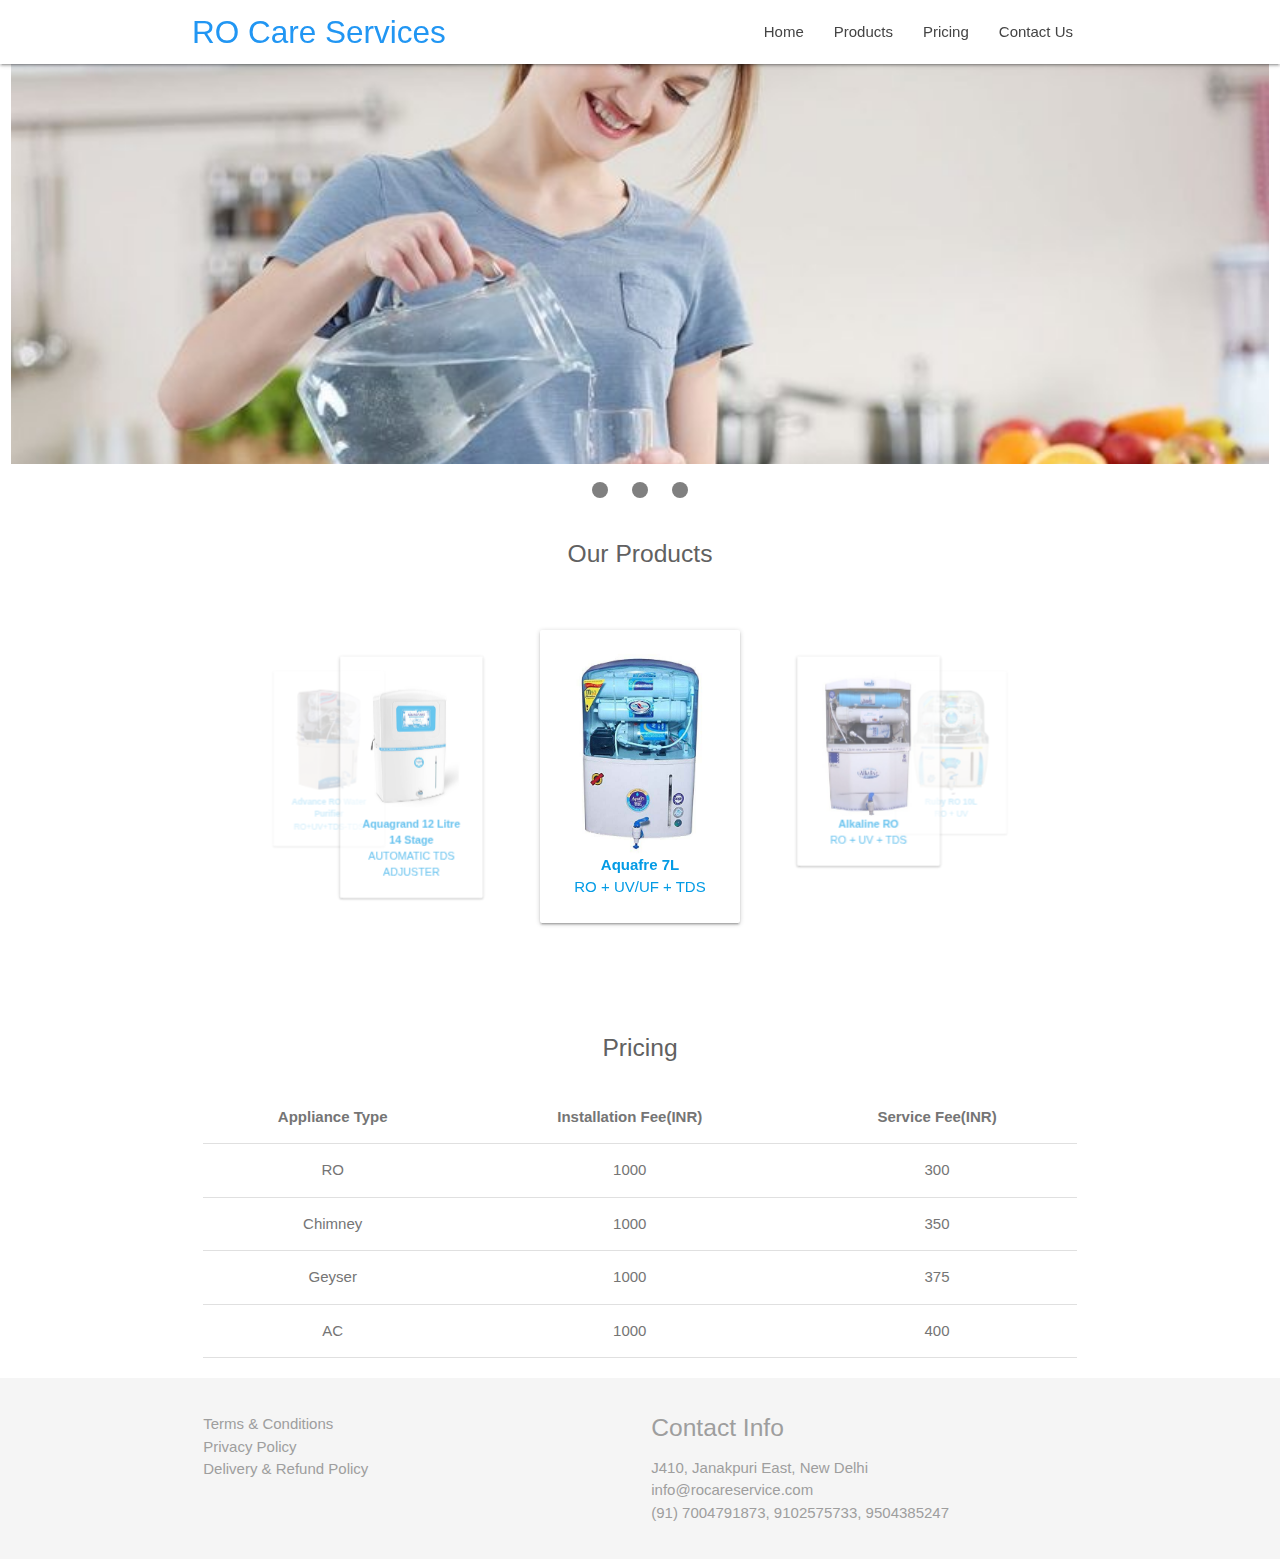
==== commit 789997a2: "Update index.html" ====
--- a/index.html
+++ b/index.html
@@ -17,7 +17,10 @@
       <a id="logo-container" href="#" class="brand-logo blue-text">RO Care Services</a>
       <a href="#" data-target="nav-mobile" class="sidenav-trigger"><i class="material-icons">menu</i></a>
       <ul class="right hide-on-med-and-down">
-        <li><a href="/">Home</a></li>
+        <li><a href="#">Home</a></li>
+        <li><a href="#products">Products</a></li>
+        <li><a href="#pricing">Pricing</a></li>
+        <li><a href="#contact">Contact Us</a></li>
       </ul>
 
       
@@ -26,79 +29,254 @@
   </nav>
 </div>
 <ul id="nav-mobile" class="sidenav">
-    <li><a href="/" class="sidenav-close">Home</a></li>
+    <li><a href="#" class="sidenav-close">Home</a></li>
+    <li><a href="#products" class="sidenav-close">Products</a></li>
+    <li><a href="#pricing" class="sidenav-close">Pricing</a></li>
+    <li><a href="#contact" class="sidenav-close">Contact Us</a></li>
 </ul>
-  <div class='container'>
+<div class='row'>
+  <div class='col s12'>
+     <!-- <div id="index-banner" class="parallax-container">
+          <div class="section no-pad-bot">
+           <div class="container">
+              <br><br>
+              <h4 class="header center blue-text ">Best Quality RO Purifiers</h4>
+              <div class="row left">
+                <h5 class="header col s12 grey-text text-darken-2 ">All brands available with us</h5>
+              </div>
+              <div class="row left">
+                  <p class="header col s5 grey-text text-darken-1">The premium and classy range of water purifiers equipped with Universal, RO and UV technology works across all water sources. Patented with Mineral Guard and Biotron cartridge, the purifiers give you optimum health benefits</p>
+              </div>
+              <br><br>
+      
+            </div>
+          </div>
+          <div class="parallax grey"><img src="banner.jpg"  class="responsive-img" alt="Unsplashed background img 1"></div>
+        </div>-->
+        <div class="slider">
+            <ul class="slides">
+              <li><img src="IMG1.jpeg"  class="responsive-img" alt="Unsplashed background img 1"></li>
+              <li><img src="IMG2.jpeg"  class="responsive-img" alt="Unsplashed background img 1"></li>
+              <li><img src="IMG3.jpeg"  class="responsive-img" alt="Unsplashed background img 1"></li>
+            </ul>
+        </div>
+  </div>
+</div>
+  
+
+<div class='container' id='products'>
+  <div class='row'>
+    <div class='col s12 center'><h5 class='grey-text text-darken-2'>Our Products</h5></div>
+  </div>
+  <div class='row' style='top:-100px;height:400px'>
+      <div class="carousel" style='top:-100px;height:450px'>
+          <a class="carousel-item" href="#one!"><div class="card-panel">
+              <div class="card-image">
+                  <img class="materialboxed" data-caption="A picture of a way with a group of trees in a park" width="150" height='200'src="p1.jpg">
+              </div>
+              <div class="card-content">
+                <div class='center'><b>Aquafre 7L</b></div>
+                <div class='center'>RO + UV/UF + TDS </div>
+              </div>
+          </div></a>
+          <a class="carousel-item" href="#two!"><div class="card-panel">
+              <div class="card-image">
+                  <img class="materialboxed" data-caption="A picture of a way with a group of trees in a park" width="150" height='200'src="p2.jpg">
+              </div>
+              <div class="card-content">
+                <div class='center'><b>Alkaline RO</b></div>
+                <div class='center'>RO + UV + TDS </div>
+              </div>
+          </div></a>
+          <a class="carousel-item" href="#three!"><div class="card-panel">
+              <div class="card-image">
+                  <img class="materialboxed" data-caption="A picture of a way with a group of trees in a park" width="150" height='200'src="p3.jpg">
+              </div>
+              <div class="card-content">
+                <div class='center'><b>Ruby RO 10L</b></div>
+                <div class='center'>RO + UV </div>
+              </div>
+          </div></a>
+          <a class="carousel-item" href="#four!"><div class="card-panel">
+              <div class="card-image">
+                  <img class="materialboxed" data-caption="A picture of a way with a group of trees in a park" width="150" height='200'src="p4.jpg">
+              </div>
+              <div class="card-content">
+                <div class='center'><b>Ruby Ro 7L</b></div>
+                <div class='center'>RO+UV </div>
+              </div>
+          </div></a>
+          <a class="carousel-item" href="#five!"><div class="card-panel">
+              <div class="card-image">
+                  <img class="materialboxed" data-caption="A picture of a way with a group of trees in a park" width="150" height='200'src="p5.jpg">
+              </div>
+              <div class="card-content">
+                <div class='center'><b>Advance Aqua RO+UV 8L</b></div>
+                <div class='center'>RO+UV+TDS </div>
+              </div>
+          </div></a>
+          <a class="carousel-item" href="#five!"><div class="card-panel">
+              <div class="card-image">
+                  <img class="materialboxed" data-caption="A picture of a way with a group of trees in a park" width="150" height='200'src="p6.jpg">
+              </div>
+              <div class="card-content">
+                <div class='center'><b>Sure RO Water Purifier</b></div>
+                <div class='center'>RO+UV+TDS </div>
+              </div>
+          </div></a>
+          <a class="carousel-item" href="#five!"><div class="card-panel">
+              <div class="card-image">
+                  <img class="materialboxed" data-caption="A picture of a way with a group of trees in a park" width="150" height='200'src="p7.jpg">
+              </div>
+              <div class="card-content">
+                <div class='center'><b>Advance RO Water Purifier</b></div>
+                <div class='center'>RO+UV+TDS-TDS </div>
+              </div>
+          </div></a>
+          <a class="carousel-item" href="#five!"><div class="card-panel">
+              <div class="card-image">
+                  <img class="materialboxed" data-caption="A picture of a way with a group of trees in a park" width="150" height='200'src="p8.jpg">
+              </div>
+              <div class="card-content">
+                <div class='center'><b>Aquagrand 12 Litre 14 Stage</b></div>
+                <div class='center'>AUTOMATIC TDS ADJUSTER</div>
+              </div>
+          </div></a>
+        </div>
+
+
+  </div>
+</div>
+
+<!--
+  <div class="container">
+    <div class="section">
+ 
+  
+      <div class="row">
+
+
+        <div class="col s12 m3">
+            <div class="card-panel">
+                <div class="card-image">
+                    <img class="materialboxed" data-caption="A picture of a way with a group of trees in a park" width="150" height='200'src="p1.jpg">
+                </div>
+                <div class="card-content">
+                  <div class='center'><b>Aquafre 7L</b></div>
+                  <div class='center'>RO + UV/UF + TDS </div>
+                </div>
+            </div>
+        </div>
+
+        <div class="col s12 m3">
+            <div class="card-panel">
+                <div class="card-image">
+                    <img class="materialboxed" data-caption="A picture of a way with a group of trees in a park" width="150" height='200'src="p2.jpg">
+                </div>
+                <div class="card-content">
+                  <div class='center'><b>Aquafre 7L</b></div>
+                  <div class='center'>RO + UV/UF + TDS </div>
+                </div>
+            </div>
+        </div>
+
+        <div class="col s12 m3">
+            <div class="card-panel">
+                <div class="card-image">
+                    <img class="materialboxed" data-caption="A picture of a way with a group of trees in a park" width="150" height='200'src="p3.jpg">
+                </div>
+                <div class="card-content">
+                  <div class='center'><b>Aquafre 7L</b></div>
+                  <div class='center'>RO + UV/UF + TDS </div>
+                </div>
+            </div>
+        </div>
+
+        <div class="col s12 m3">
+            <div class="card-panel">
+                <div class="card-image">
+                    <img class="materialboxed" data-caption="A picture of a way with a group of trees in a park" width="150" height='200'src="p4.jpg">
+                </div>
+                <div class="card-content">
+                  <div class='center'><b>Aquafre 7L</b></div>
+                  <div class='center'>RO + UV/UF + TDS </div>
+                </div>
+            </div>
+        </div>
+
+        <div class="col s12 m3">
+            <div class="card-panel">
+                <div class="card-image">
+                    <img class="materialboxed" data-caption="A picture of a way with a group of trees in a park" width="150" height='200'src="p5.jpg">
+                </div>
+                <div class="card-content">
+                  <div class='center'><b>Aquafre 7L</b></div>
+                  <div class='center'>RO + UV/UF + TDS </div>
+                </div>
+            </div>
+        </div>
+
+        <div class="col s12 m3">
+            <div class="card-panel">
+                <div class="card-image">
+                    <img class="materialboxed" data-caption="A picture of a way with a group of trees in a park" width="150" height='200'src="p6.jpg">
+                </div>
+                <div class="card-content">
+                  <div class='center'><b>Aquafre 7L</b></div>
+                  <div class='center'>RO + UV/UF + TDS </div>
+                </div>
+            </div>
+        </div>
+
+      </div>
+
+    </div>
+  </div>-->
+
+<div class='container' style='top:-150px' id='pricing'>
     <div class='row'>
-      <div class='s12 center'><h3>RO Care Service - Terms & Conditions</h3></div>
+        <div class='col s12 center'><h5 class='grey-text text-darken-2'>Pricing</h5></div>
+      </div>
+  <div class='row' >
+    <div class='col s12'>
+        <table class="responsive-table centered grey-text text-darken-1">
+            <thead>
+              <tr>
+                  <th>Appliance Type</th>
+                  <th>Installation Fee(INR)</th>
+                  <th>Service Fee(INR)</th>
+              </tr>
+            </thead>
+    
+            <tbody>
+              <tr>
+                <td>RO</td>
+                <td>1000</td>
+                <td>300</td>
+              </tr>
+              <tr>
+                <td>Chimney</td>
+                <td>1000</td>
+                <td>350</td>
+              </tr>
+              <tr>
+                <td>Geyser</td>
+                <td>1000</td>
+                <td>375</td>
+              </tr>
+              <tr>
+                  <td>AC</td>
+                  <td>1000</td>
+                  <td>400</td>
+                </tr>
+            </tbody>
+          </table>
     </div>
-    <div class='row'>
-      <div class='col s12 grey-text'>
-          <h5>User Agreement</h5>
-          <p>Welcome to RO Care Service. RO Care Service. provides its services to you subject to the following terms and conditions. If you access this web site or visit or shop at RO Care Service, you accept these Terms and Conditions of Use, as well as our other terms and conditions on this web site, such as our Privacy Policy, Cancellation and Refund Policy, Delivery policy and Disclaimer. Please read them carefully. In addition, when you use any current or future RO Care Service. service on this web site, you also will be subject to the guidelines and conditions applicable to such service. All products /Services and information displayed on RO Care Service constitute "An invitation to offer". Your orders for purchase constitute your offer which shall be subject to the terms and conditions as listed below. RO Care Service reserves the right to accept or reject your offer.</p>
-          <br>
-          <h5>Applicable Law</h5>
-          <p>This site is created and controlled by RO Care Service. The laws of India shall apply and courts in Delhi only shall have jurisdiction in respect of all the terms, conditions and disclaimers. RO Care Service RO Systems reserves the right to make changes to the web site and the terms, conditions and disclaimers at any time and without information to the customers/users of the services/web site of RO Care Service.</p>
-          <br>
-          <h5>Definitions</h5>
-          <p>"Agreement" means the terms and conditions as detailed herein including all schedules, appendices, annexures, privacy policy etc., and will include the references to this agreement as amended, notated, supplemented, varied or replaced from time to time.</p>
-          <p>"rocareindia.in" / "RO Care Service." / "web site " means the online shopping platform and the services provided by it owned and operated by RO Care Service. which provides a venue to the users of rocareindia.in to buy the products listed on rocareindia.in.</p>
-          <p>"Vendor" / "seller" /"affiliates" shall mean the person or any legal entity who offers for sale, sells the products on the rocareindia.in.</p>
-          <p>"Customer" / "buyer" shall mean the person or any legal entity who makes the offer for sale on rocareindia.in by placing an order for and or purchases any products through the platform of rocareindia.in.</p>
-          <p>"User" / "you" means and includes any person or an entity or any legal entity using or accessing the services provided on this site. "Product/Products" means and includes any goods/merchandise/products/services/offers/display items that are uploaded /showcased/displayed on rocareindia.in and the related description, information, procedure, processes, warranties, delivery schedule, etc.</p>
-          <br>
-          <h5>Electronic Communication</h5>
-          <p>When you visit RO Care Service or send e-mails to us, you are communicating with us electronically. You consent to receive communications from us electronically. We will communicate with you by e-mail or by posting notices on this web site. You agree that all agreements, notices, disclosures and other communications that we provide to you electronically satisfy any legal requirement that such communications be in writing.</p>
-          <br>
-          <h5>Copyright and Trademarks</h5>
-          <p>Unless otherwise stated, copyright and all intellectual property rights in all material presented on the site (including but not limited to text, audio, video or graphical images), trademarks and logos appearing on this site are the property of RO Care Service RO Systems Ltd., its parent, affiliates and associates and are protected under applicable Indian laws. You agree not to use any framing techniques to enclose any trademark or logo or other proprietary information of RO Care Service. Any infringement shall be vigorously defended and pursued to the fullest extent permitted by law.</p>
-          <br>
-          <h5>Permission and Site Access</h5>
-          <p>RO Care Service. grants you a limited license to access and make personal use of this site and not to download or modify it, or any portion of it, except with express prior written consent of RO Care Service. This license does not include any resale or commercial use of this site or its contents; any collection and use of any product listings, descriptions, or prices; any derivative use of this site or its contents; any downloading or copying of account information for the benefit of another merchant; or any use of data mining, robots, or similar data gathering and extraction tools. This site or any portion of this site may not be reproduced, duplicated, copied, sold, resold, visited, or otherwise exploited for any commercial purpose without prior express written consent of RO Care Service. You may not frame or utilize framing techniques to enclose any trademark, logo, or other proprietary information (including images, text, page layout, or form) of RO Care Service. and our affiliates without express written consent. You may not use any meta tags or any other "hidden text" utilizing RO Care Service.'s name or trademarks without the express written consent of RO Care Service. Any unauthorized use terminates the permission or license granted by RO Care Service.</p>
-          <br>
-          <h5>Changes / Product Description</h5>
-          <p>RO Care Service. reserves the right to suspend / cancel, or discontinue any or all products or service at any time without notice , make modifications and alterations in any or all of the content, products and services contained on the site without prior notice. If a product offered by rocareindia.in is not as described, your sole remedy is to return it to us in unused condition within 7 days of delivery.</p>
-          <br>
-          <h5>User Account</h5>
-          <p>Notwithstanding other legal remedies that may be available to RO Care Service., RO Care Service. may in its sole discretion limit user activity by immediately removing user listing either temporarily or indefinitely or suspend or terminate user membership, and/or refuse to provide user with access to the site: If the user is in breach any of the terms and conditions of this agreement and/or the terms and conditions of usage of RO Care Service.;</p>
-          <p>1. If the user has provided wrong, inaccurate, incomplete or incorrect information;<br>
-            2. If your actions may cause any harm, damage or loss to the other users or RO Care Service.</p>
-          <p>Illegal and/or unauthorized use of the service, including unauthorized framing of or linking to the RO Care Service. site will be investigated, and appropriate legal action will be taken, including without limitation, civil, criminal and injunctive redress.</p>
-          <h5>Risk of Loss</h5>
-          <p>All items purchased from rocareindia.in are made pursuant to a shipment/dispatch contract. This means that the risk of loss and title for such items pass to you upon our delivery to the carrier/courier.</p>
-          <br>
-          <h5>Force Majeure</h5>
-          <p>RO Care Service. shall have no liability to you for any interruption or delay in access to the Site irrespective of the cause.</p>
-          <br>
-          <h5>Policy Updates</h5>
-          <p>We reserve the right to change or update this policy at any time by placing a prominent notice on our site. Such changes shall be effective immediately upon posting to this site. If any of the terms &amp; conditions shall be deemed to be invalid, void or for any reason unenforceable, that term shall be deemed severable and shall not affect validity &amp; enforceability of any remaining term &amp; condition.</p>
-          <br>
-          <h5>Entire Agreement</h5>
-          <p>These Terms of Service constitute the entire agreement between the parties with respect to the subject matter hereof and supersedes and replaces all prior or contemporaneous understandings or agreements, written or oral, regarding such subject matter. The clauses as above shall survive the termination or expiry of this agreement.</p>
-          <br>
-          <h5>General</h5>
-          <p>The waiver of a breach of any term hereof shall in no way be construed as a waiver of any other term or breach thereof. The person agreeing to these terms &amp; conditions of use represents &amp; warrants that such person is authorized to bind and thus bind his or her principal or employer and has adequate legal capacity to enter into these terms and conditions of use.</p>
-          <br>
-          <h5>Our address</h5>
-          <p>RO Care Service.<br>
-            Katihar - 854105<br>
-            Bihar</p>
-          <br>
-          <h5>Disclaimer</h5>
-          <p>This site is provided to you by RO Care Service. On "As is" and "As available" basis. RO Care Service RO does not warrant that this site, its servers or email sent from rocareindia.in are free of viruses and other harmful components.</p>
-          <p>RO Care Service makes every effort to present accurate and timely information regarding the products we have for sale. However it is possible that some discrepancies or inaccuracies may arise in which case please inform us at "email.</p>
-          <p>All products displayed in our catalogues may not be readily available for sale due to product unavailability or for any other reason.</p>
-          <br>
-          <h5>Information Liability</h5>
-          <p>In no event shall rocareservice.com or any of its sources be liable for any direct, special, incidental, indirect, or consequential damages whatsoever (including but not limited to: damages for loss of business profits, business interruption, loss of business information, or any other pecuniary loss) arising out of the use of the information made available on this web site.</p>
-          <br>
-          <p>Information on the rocareindia.in web site may not be reproduced, copied, or altered without the express written consent of rocareindia.in and its affiliates.</p>
-          <p>&nbsp;</p>
-      </div>
-    </div>
-
-    
+
   </div>
+
+</div>
+
 
   <footer class="page-footer grey lighten-4" style='overflow:auto' id='contact'>
     <div class="container">
@@ -106,10 +284,12 @@
       <div class="row">
         <div class="col l6 s12">
           <ul>
-            <li><a class="grey-text" href="tnc.html">Terms & Conditions</a></li>
-            <li><a class="grey-text" href="tnc.html">Privacy Policy</a></li>
-            <li><a class="grey-text" href="tnc.html">Delivery & Refund Policy</a></li>
+            <li><a class="grey-text" href="/tnc.html">Terms & Conditions</a></li>
+            <li><a class="grey-text" href="/tnc.html">Privacy Policy</a></li>
+            <li><a class="grey-text" href="/tnc.html">Delivery & Refund Policy</a></li>
           </ul>
+           
+
 
         </div>
         <div class="col l6 s12">
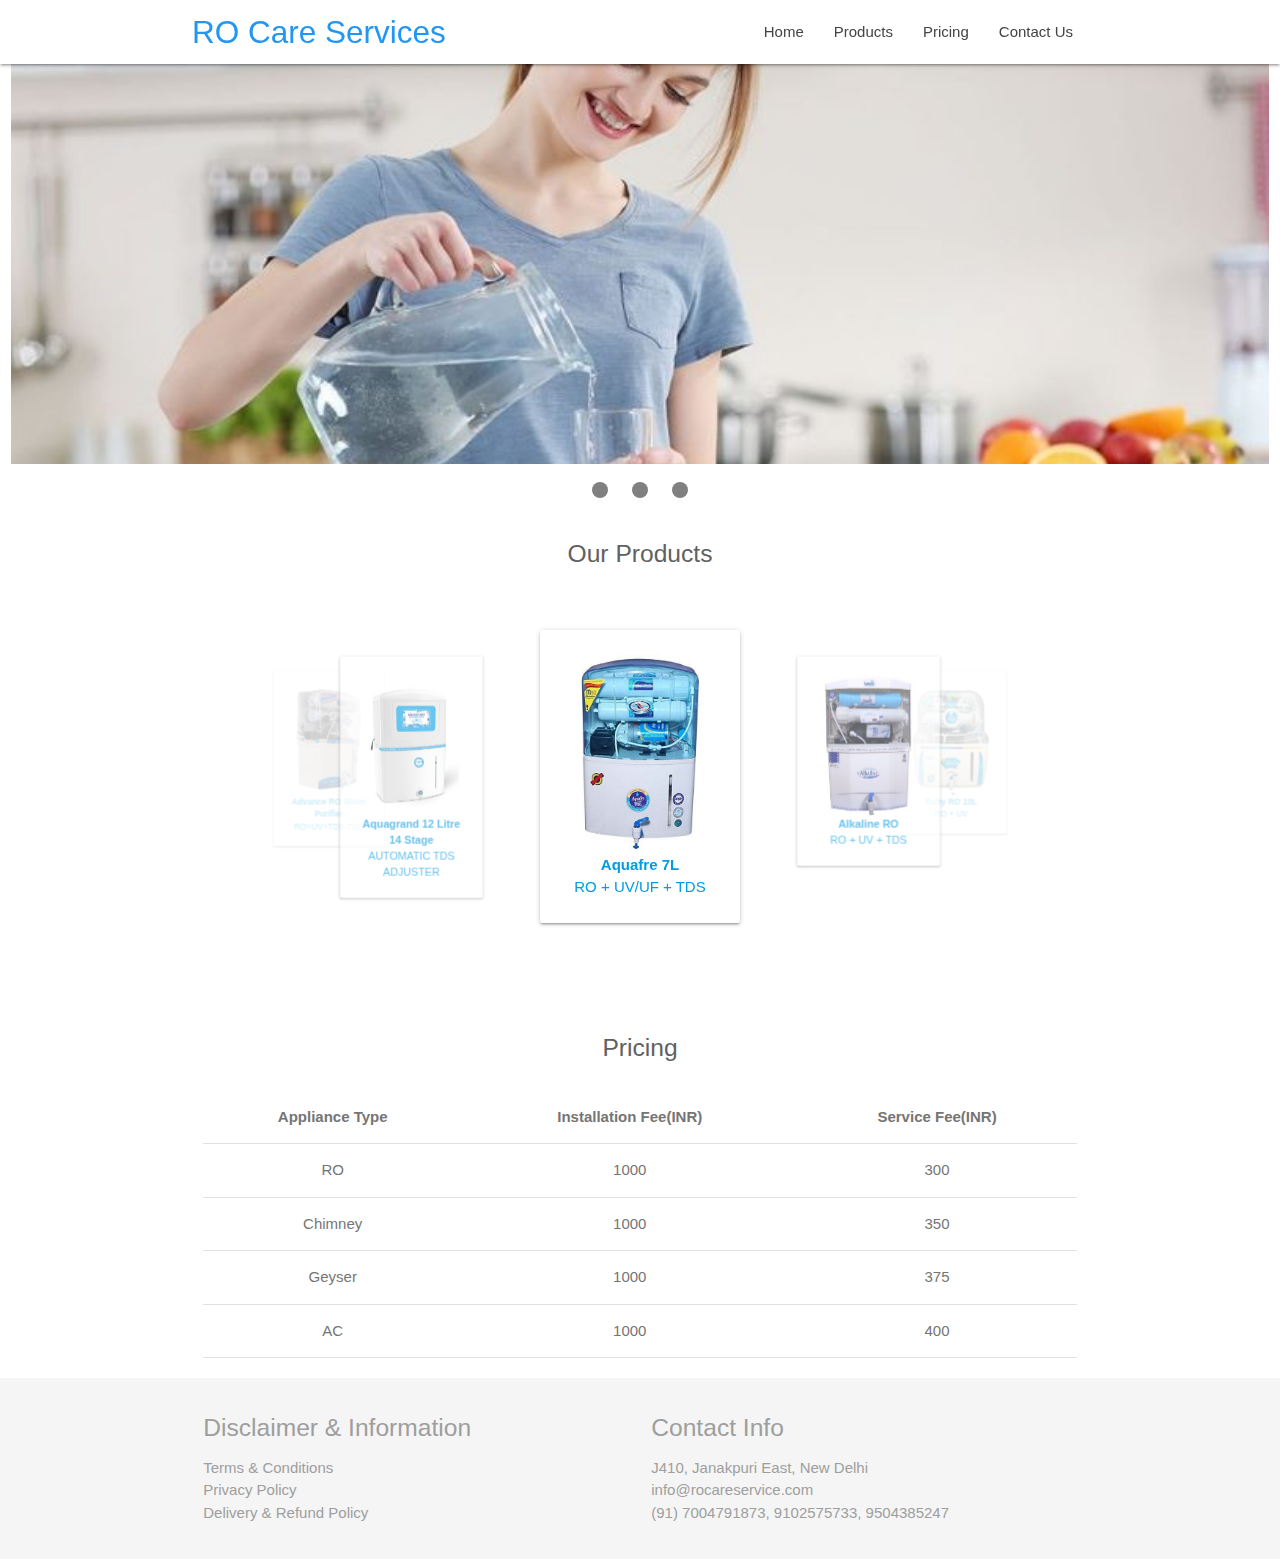
==== commit 29f79831: "Update index.html" ====
--- a/index.html
+++ b/index.html
@@ -14,7 +14,7 @@
   <div class='navbar-fixed'>
   <nav class="white" role="navigation">
     <div class="nav-wrapper container">
-      <a id="logo-container" href="#" class="brand-logo blue-text">RO Care Services</a>
+      <a id="logo-container" href="/" class="brand-logo blue-text">RO Care Services</a>
       <a href="#" data-target="nav-mobile" class="sidenav-trigger"><i class="material-icons">menu</i></a>
       <ul class="right hide-on-med-and-down">
         <li><a href="#">Home</a></li>
@@ -283,10 +283,11 @@
        
       <div class="row">
         <div class="col l6 s12">
+          <h5 class="grey-text">Disclaimer & Information</h5>
           <ul>
-            <li><a class="grey-text" href="/tnc.html">Terms & Conditions</a></li>
-            <li><a class="grey-text" href="/tnc.html">Privacy Policy</a></li>
-            <li><a class="grey-text" href="/tnc.html">Delivery & Refund Policy</a></li>
+            <li><a class="grey-text" href="tnc.html">Terms & Conditions</a></li>
+            <li><a class="grey-text" href="prv.html">Privacy Policy</a></li>
+            <li><a class="grey-text" href="drp.html">Delivery & Refund Policy</a></li>
           </ul>
            
 
